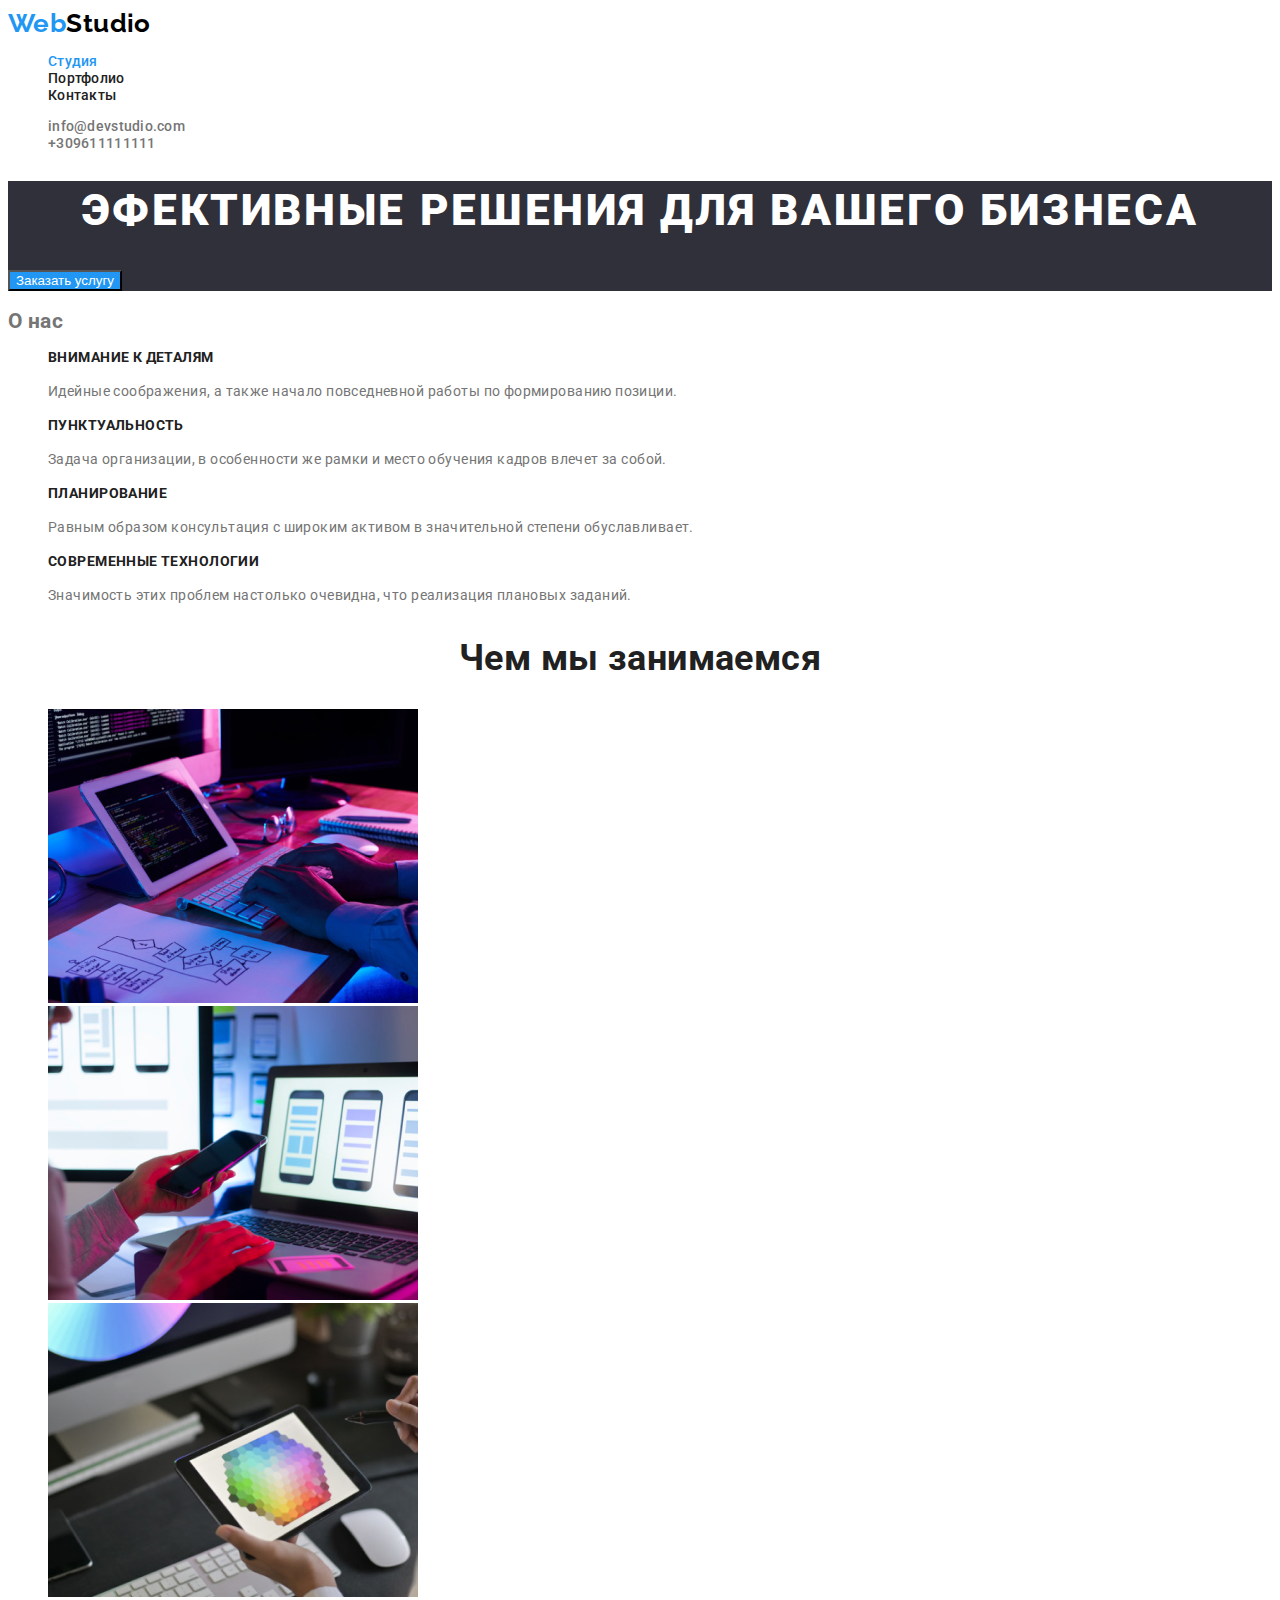
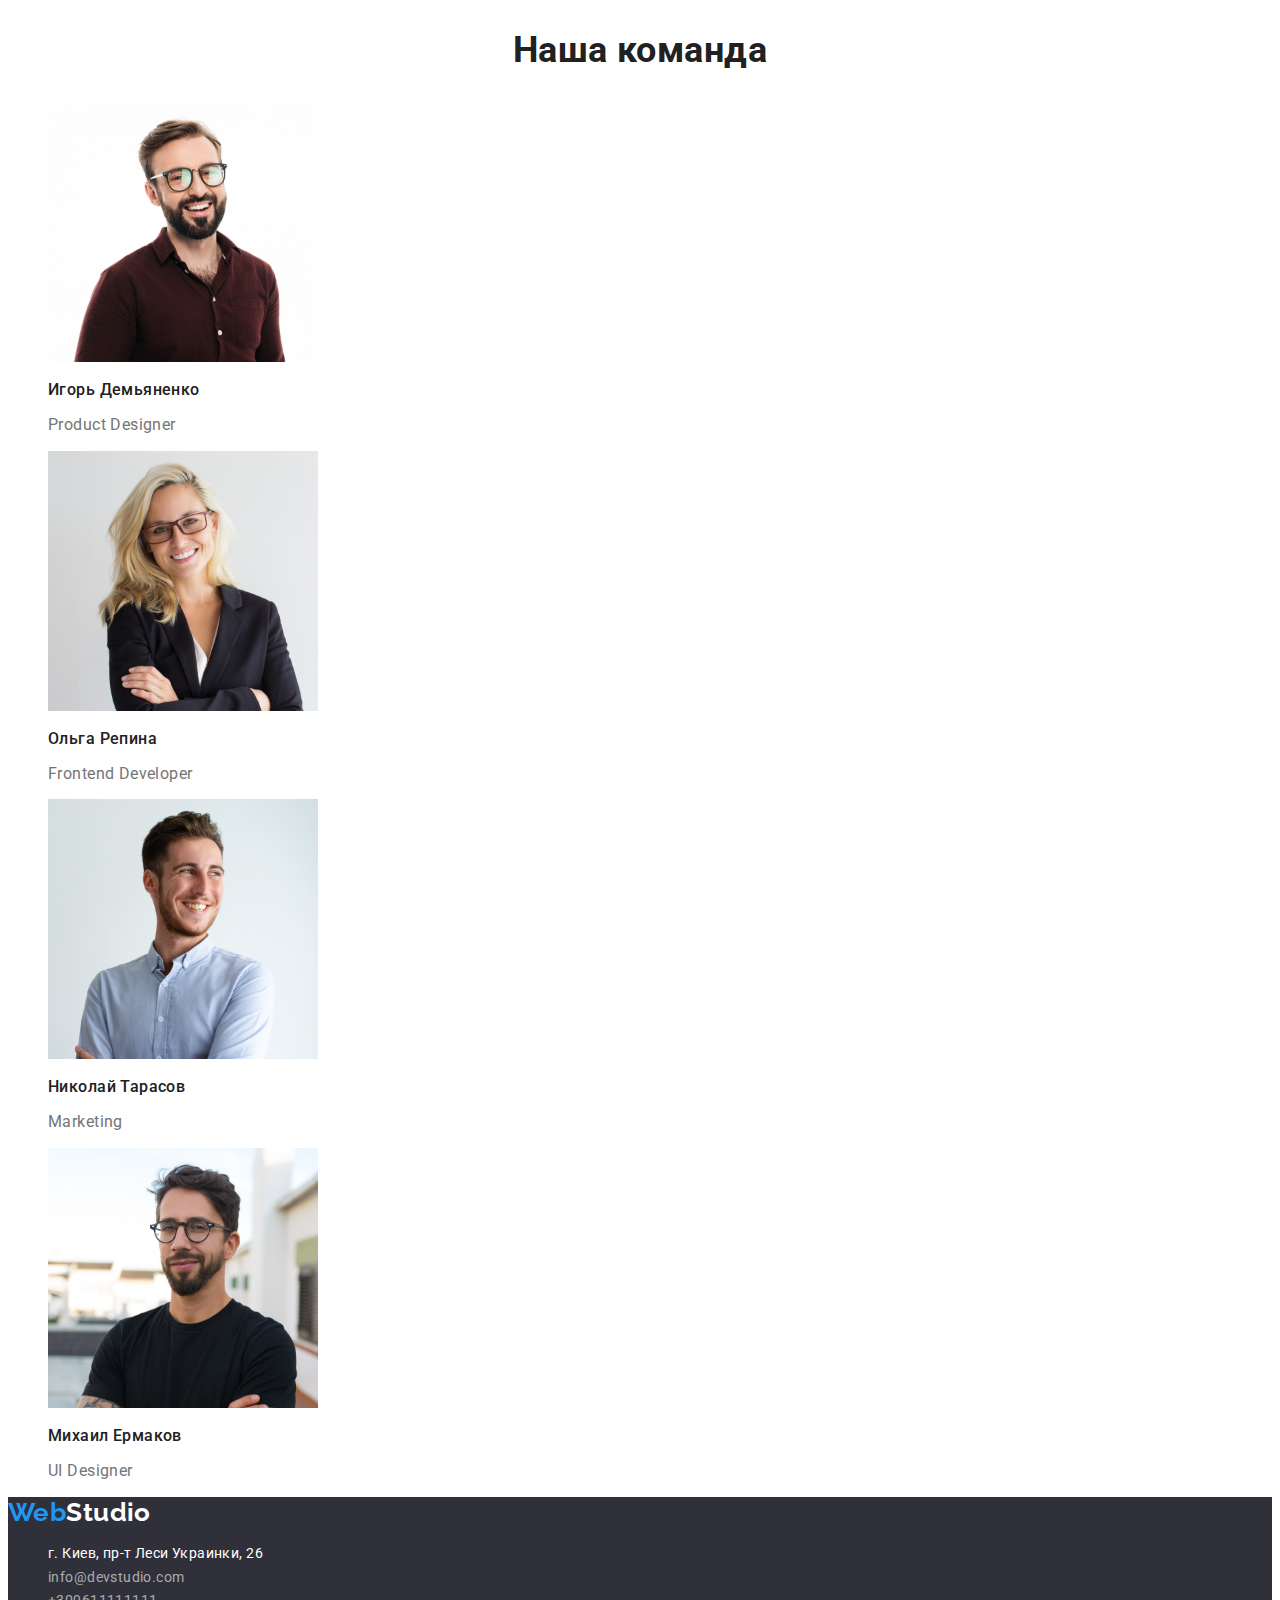
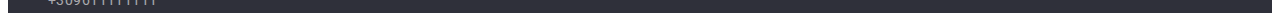
==== index.html @ 0e4d88f4 "asdfa" ====
<!DOCTYPE html>
<html lang="ru">
  <head>
    <meta charset="UTF-8" />
    <meta http-equiv="X-UA-Compatible" content="IE=edge" />
    <meta name="viewport" content="width=device-width, initial-scale=1.0" />
    <title>WebStudio</title>
    <link href="https://fonts.googleapis.com/css2?family=Raleway:wght@700&family=Roboto:wght@400;500;700;900&display=swap" rel="stylesheet">
    <link rel="stylesheet" href="./css/style.css" />
  </head>
  <body>
    <header class="head">
      <nav class="navigation">
        <a href="" class="logo"><span class="accent-web">Web</span><span class="accent-studio">Studio</span> </a>
        <ul class="site-nav">
          <li><a href="./index.html" class="nav studio current">Студия</a></li>
          <li><a href="./portfolio.html" class="nav portfolio">Портфолио</a></li>
          <li><a href="" class="nav cont">Контакты</a></li>
        </ul>
      </nav>
      <ul>
        <li class="contacts">
          <a
            href="mailto:info@devstudio.com"
            class="section-title contacts mail"
            >info@devstudio.com</a
          >
        </li>
        <li>
          <a href="tel:+309611111111" class="section-title contacts tel"
            >+309611111111</a
          >
        </li>
      </ul>
    </header>

    <main>
      <!-- Герой-->
      <section class="section bg-hero">
        <h1 class="section-title hero-tittle">
          ЭФЕКТИВНЫЕ РЕШЕНИЯ ДЛЯ ВАШЕГО БИЗНЕСА
        </h1>
        <button type="button" class="hero-button">Заказать услугу</button>
      </section>

      <!--секция feature-->
      <section class="section">
        <h2>О нас</h2>
        <!-- На макете нет, рещил назвать так-->
        <ul>
          <li >
            <h3 class="section-title tittle">Внимание к деталям</h3>
            <p class="text">
              Идейные соображения, а также начало повседневной работы по
              формированию позиции.
            </p>
          </li>
          <li >
            <h3 class="section-title tittle">Пунктуальность</h3>
            <p class="text">
              Задача организации, в особенности же рамки и место обучения кадров
              влечет за собой.
            </p>
          </li>
          <li >
            <h3 class="section-title tittle">Планирование</h3>
            <p class="text">
              Равным образом консультация с широким активом в значительной
              степени обуславливает.
            </p>
          </li>
          <li">
            <h3 class="section-title tittle">Современные технологии</h3>
            <p class="text">
              Значимость этих проблем настолько очевидна, что реализация
              плановых заданий.
            </p>
          </li>
        </ul>
      </section>

      <!--Чем занимаемся-->
      <section>
        <h2 class="section-title work">Чем мы занимаемся</h2>
        <ul>
          <li class="img-box-one">
            <img src="./images/work.jpg" alt="image" width="370" height="294" />
          </li>
          <li>
            <img
              src="./images/work(2).jpg"
              alt="image"
              width="370"
              height="294"
            />
          </li>
          <li>
            <img
              src="./images/work(3).jpg"
              alt="image"
              width="370"
              height="294"
            />
          </li>
        </ul>
      </section>

      <!--Наша команда-->
      <section class="section">
        <h2 class="section-title work">Наша команда</h2>
        <ul>
          <li >
            <img src="./images/img.jpg"  alt="photo" width="270" height="260" />

            <h3 class="section-title team">Игорь Демьяненко</h3>
            <p class="description-team">Product Designer</p>
          </li>

          <li >
            <img
              src="./images/img(1).jpg"
              alt="photo"
              width="270"
              height="260"
            />
            <h3 class="section-title team">Ольга Репина</h3>
            <p class="description-team">Frontend Developer</p>
          </li>

          <li >
            <img
              src="./images/img(2).jpg"
              alt="photo"
              width="270"
              height="260"
            />
            <h3 class="section-title team">Николай Тарасов</h3>
            <p class="description-team">Marketing</p>
          </li>

          <li >
            <img
              src="./images/img(3).jpg"
              alt="photo"
              width="270"
              height="260"
            />
            <h3 class="section-title team">Михаил Ермаков</h3>
            <p class="description-team">UI Designer</p>
          </li>
        </ul>
      </section>
    </main>

    <footer class="bg-footer">
     
      <address>
        <a href="" class="logo"><span class="web-footer">Web</span><span class="studio-footer">Studio</span></a>
        <ul>
          <li>
            <a href="" class="adress"> г. Киев, пр-т Леси Украинки, 26</a>
          </li>
          <li>
            <a href="mailto:info@devstudio.com" class="mail-tel" 
              >info@devstudio.com</a
            >
          </li>
          <li>
            <a href="tel:+309611111111" class="mail-tel">+309611111111</a>
          </li>
        </ul>
      </address>
  
    </footer>
  </body>
</html>
---- css/style.css ----
:root {
  --accent-color: #2196f3;
  --title-color: #212121;
  --text-color: #757575;
  --backgruond-color: #ffffff;
  --footer-bg-color: #2f303a;
}
ul {
  list-style: none;
}

body {
  background-color: var(--backgruond-color);
  font-family: Roboto, sans-serif;
  letter-spacing: 0.03em;
  font-size: 14px;
}

.section {
  color: var(--text-color);
}
.section-title {
  color: var(--title-color);
}

/* Logo  */
.logo {
  font-family: Raleway, cursive;
  font-weight: 700;
  font-size: 26px;
  line-height: 1.19;
  text-decoration: none;
  font-style: normal;
}
.accent-web {
  color: #2196f3;
}
.accent-studio {
  color: #000000;
}

.site-nav {
  color: var(--title-color);
}
.nav {
  color: var(--title-color);
}

.site-nav .nav:focus,
.site-nav .nav:hover,
.site-nav .nav.current {
  color: var(--accent-color);
}
/* студия */
.studio {
  font-weight: 500;
  line-height: 1.14;
  letter-spacing: 0.02em;
  text-decoration: none;
}

/*Портфолио*/
.portfolio {
  font-weight: 500;
  line-height: 1.14;
  letter-spacing: 0.02em;
  text-decoration: none;
}
.current-p {
  color: var(--accent-color);
}

/* Контакты навигации */
.cont {
  font-weight: 500;

  line-height: 1.14;
  letter-spacing: 0.02em;
  text-decoration: none;
}

/* contacts */
.contacts {
  color: var(--text-color);
}
.contacts:hover,
.contacts:focus {
  color: var(--accent-color);
}
.mail {
  font-weight: 500;

  line-height: 1.14;
  letter-spacing: 0.02em;
  text-decoration: none;
}
.tel {
  font-weight: 500;

  line-height: 1.14;
  letter-spacing: 0.02em;
  text-decoration: none;
}

/* Hero tittle */
.hero-tittle {
  font-weight: 900;
  font-size: 44px;
  line-height: 1.36;
  color: var(--backgruond-color);
  text-align: center;
  letter-spacing: 0.06em;
  text-transform: uppercase;
}
.bg-hero {
  background-color: var(--footer-bg-color);
}
.hero-button {
  color: var(--backgruond-color);
  background-color: var(--accent-color);
}

/* О нас */

.tittle {
  font-weight: 700;
  font-size: 14px;
  line-height: 1.14;
  text-transform: uppercase;
}

.text {
  line-height: 1.71;
}

/* Чем занимаемся */
.work {
  font-weight: 700;
  font-size: 36px;
  line-height: 1.16;
  text-align: center;
}

/* Команда*/
.team {
  font-weight: 500;
  font-size: 16px;
  line-height: 1.18;
}
.description-team {
  font-size: 16px;
  line-height: 1.18;
}

/* Footer */
.bg-footer {
  background-color: #2f303a;
}
.web-footer {
  color: #2196f3;
}
.studio-footer {
  color: var(--backgruond-color);
}
.adress {
  line-height: 1.7;
  text-decoration: none;
  font-style: normal;
  color: var(--backgruond-color);
}
.mail-tel {
  line-height: 1.7;
  text-decoration: none;
  font-style: normal;
  color: rgba(255, 255, 255, 0.6);
}

/* Страница Портфолио */

.portfolio-title {
  font-weight: 700;
  font-size: 18px;
  line-height: 2;
  letter-spacing: 0.06em;
}
.portfolio-text {
  font-size: 16px;
  line-height: 1.8;
}

/* Навигация Портфолио */

.text-button {
  font-weight: 500;
  font-size: 16px;
  line-height: 1.6;
  background-color: #f5f4fa;
  border: none;
  box-shadow: 0px 3px 1px rgba(0, 0, 0, 0.1), 0px 1px 2px rgba(0, 0, 0, 0.08),
    0px 2px 2px rgba(0, 0, 0, 0.12);
  border-radius: 4px;
}
.contacts-portfolio:hover,
.contacts-portfolio:focus {
  background-color: var(--accent-color);
}
.text-color-button:hover,
.text-color-button:focus {
  color: var(--backgruond-color);
}
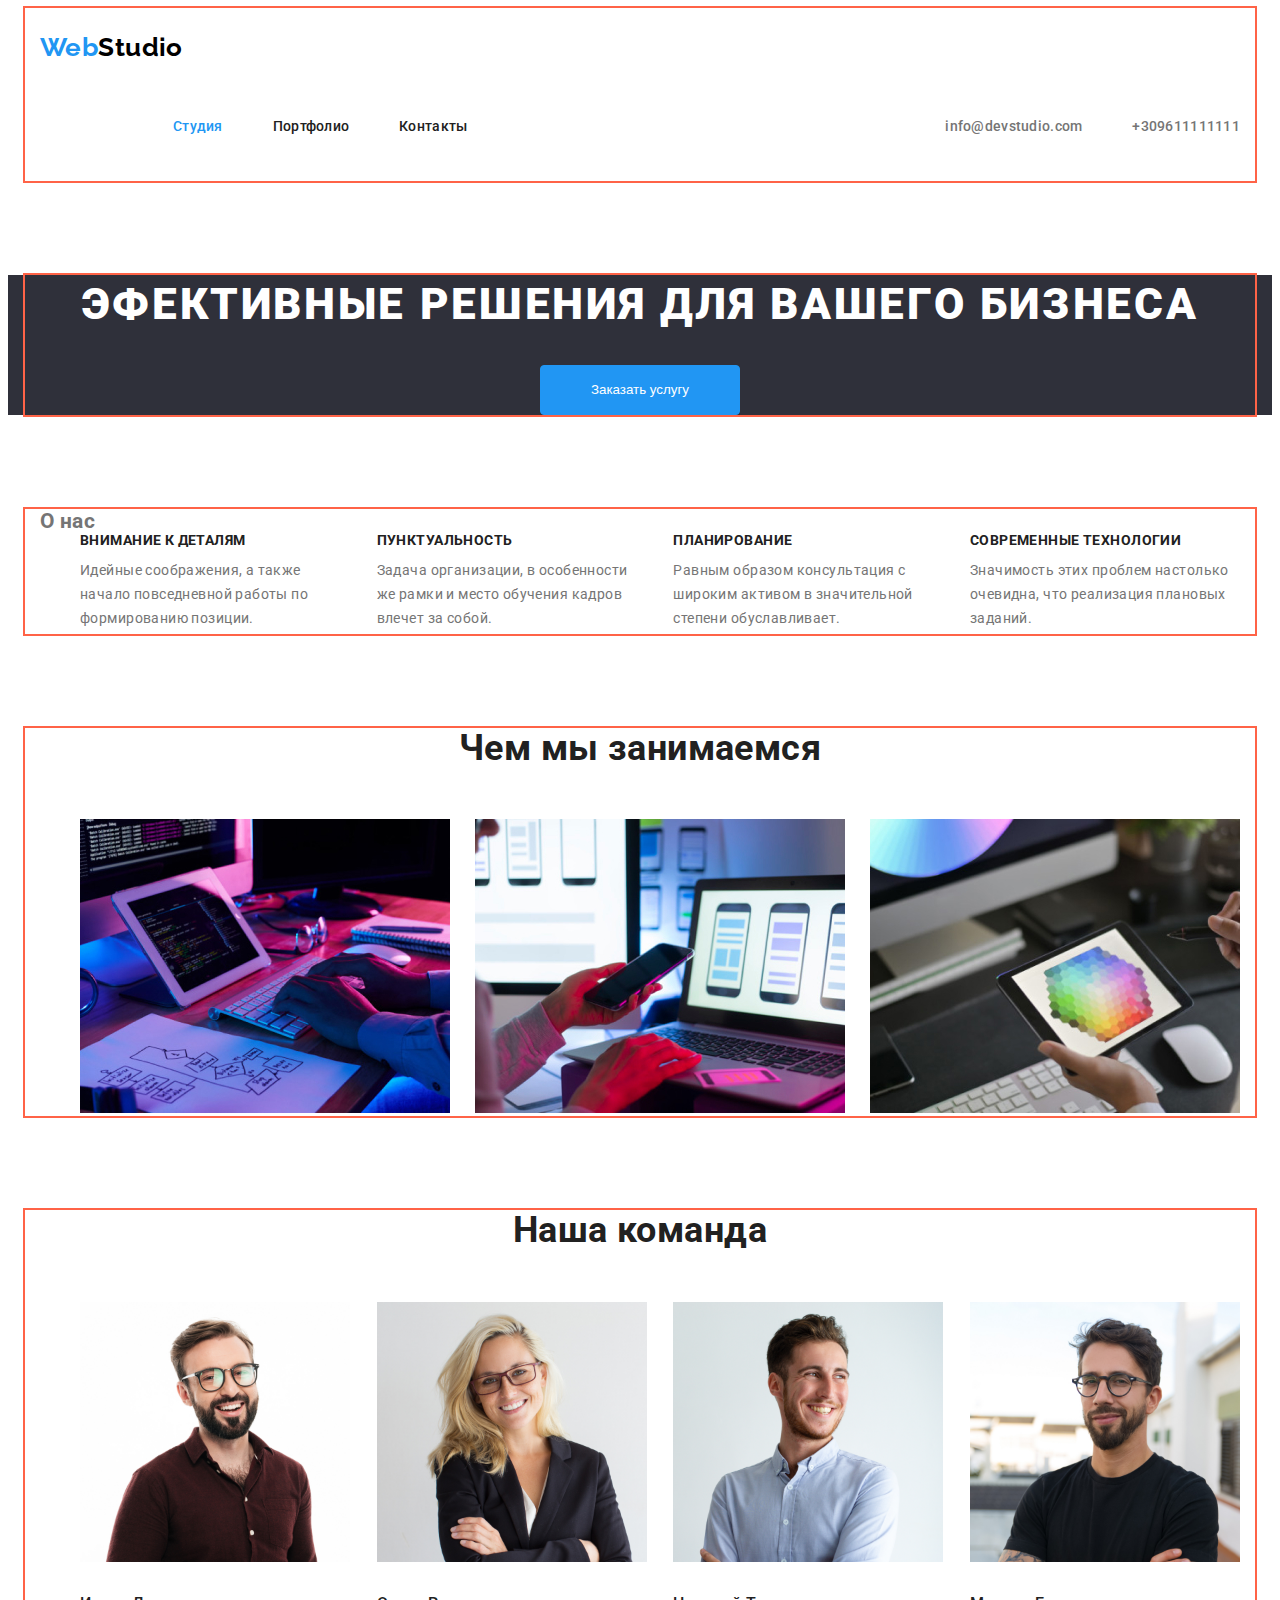
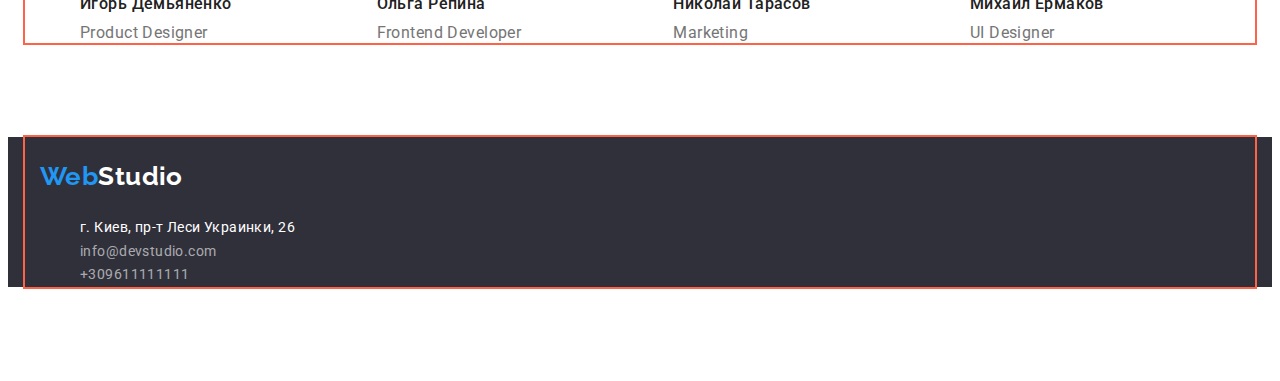
==== commit 4123ab09: "Home work 03" ====
--- a/index.html
+++ b/index.html
@@ -9,47 +9,58 @@
     <link rel="stylesheet" href="./css/style.css" />
   </head>
   <body>
-    <header class="head">
-      <nav class="navigation">
-        <a href="" class="logo"><span class="accent-web">Web</span><span class="accent-studio">Studio</span> </a>
+    
+  <header class="head section">
+    <div class="container main-nav">
+        <nav class="navigation">
+            <a href="" class="logo"><span class="accent-web">Web</span><span class="accent-studio">Studio</span> </a>
         <ul class="site-nav">
-          <li><a href="./index.html" class="nav studio current">Студия</a></li>
-          <li><a href="./portfolio.html" class="nav portfolio">Портфолио</a></li>
-          <li><a href="" class="nav cont">Контакты</a></li>
+          <li class="item"><a href="./index.html" class="nav studio current">Студия</a></li>
+          <li class="item"><a href="./portfolio.html" class="nav portfolio">Портфолио</a></li>
+          <li class="item"><a href="" class="nav cont">Контакты</a></li>
         </ul>
       </nav>
-      <ul>
-        <li class="contacts">
+      <ul class="contacts-header">
+        <li class="contacts item">
           <a
             href="mailto:info@devstudio.com"
             class="section-title contacts mail"
             >info@devstudio.com</a
           >
         </li>
-        <li>
+        <li class="item">
           <a href="tel:+309611111111" class="section-title contacts tel"
             >+309611111111</a
           >
         </li>
       </ul>
+    </div>
     </header>
+  
+  
+   
 
     <main>
       <!-- Герой-->
-      <section class="section bg-hero">
+      
+      <section class=" bg-hero">
+        <div class="container">
         <h1 class="section-title hero-tittle">
           ЭФЕКТИВНЫЕ РЕШЕНИЯ ДЛЯ ВАШЕГО БИЗНЕСА
         </h1>
         <button type="button" class="hero-button">Заказать услугу</button>
-      </section>
-
+      </div>
+      </section>
+    
       <!--секция feature-->
+      
       <section class="section">
+        <div class="container ">
         <h2>О нас</h2>
         <!-- На макете нет, рещил назвать так-->
-        <ul>
-          <li >
-            <h3 class="section-title tittle">Внимание к деталям</h3>
+        <ul class="list">
+          <li class="details">
+            <h3 class="section-title tittle ">Внимание к деталям</h3>
             <p class="text">
               Идейные соображения, а также начало повседневной работы по
               формированию позиции.
@@ -77,12 +88,16 @@
             </p>
           </li>
         </ul>
-      </section>
+      </div>
+      </section>
+    
 
       <!--Чем занимаемся-->
-      <section>
+      
+      <section class="section">
+        <div class="container">
         <h2 class="section-title work">Чем мы занимаемся</h2>
-        <ul>
+        <ul class="list">
           <li class="img-box-one">
             <img src="./images/work.jpg" alt="image" width="370" height="294" />
           </li>
@@ -103,12 +118,16 @@
             />
           </li>
         </ul>
-      </section>
+      </div>
+      </section>
+    
 
       <!--Наша команда-->
+      
       <section class="section">
-        <h2 class="section-title work">Наша команда</h2>
-        <ul>
+        <div class="container">
+        <h2 class="section-title work ">Наша команда</h2>
+        <ul class="list">
           <li >
             <img src="./images/img.jpg"  alt="photo" width="270" height="260" />
 
@@ -149,10 +168,14 @@
             <p class="description-team">UI Designer</p>
           </li>
         </ul>
-      </section>
+      </div>
+      </section>
+    
     </main>
 
+
     <footer class="bg-footer">
+      <div class="container">
      
       <address>
         <a href="" class="logo"><span class="web-footer">Web</span><span class="studio-footer">Studio</span></a>
@@ -161,15 +184,16 @@
             <a href="" class="adress"> г. Киев, пр-т Леси Украинки, 26</a>
           </li>
           <li>
-            <a href="mailto:info@devstudio.com" class="mail-tel" 
+            <a href="mailto:info@devstudio.com" class="mail-tel footer-mail" 
               >info@devstudio.com</a
             >
           </li>
           <li>
-            <a href="tel:+309611111111" class="mail-tel">+309611111111</a>
+            <a href="tel:+309611111111" class="mail-tel footer-tel">+309611111111</a>
           </li>
         </ul>
       </address>
+    </div>
   
     </footer>
   </body>
--- a/css/style.css
+++ b/css/style.css
@@ -5,8 +5,16 @@
   --backgruond-color: #ffffff;
   --footer-bg-color: #2f303a;
 }
+h1,
+h2,
+h3,
+p {
+  margin-top: 0;
+  margin: 0;
+}
 ul {
   list-style: none;
+  margin-top: 0;
 }
 
 body {
@@ -15,12 +23,27 @@
   letter-spacing: 0.03em;
   font-size: 14px;
 }
+.container {
+  width: 1200px;
+  margin-left: auto;
+  margin-right: auto;
+  margin-bottom: 94px;
+  padding-left: 15px;
+  padding-right: 15px;
+
+  outline: 2px solid tomato;
+}
 
 .section {
   color: var(--text-color);
+  /* padding-top: 94px; */
+  /* padding-bottom: 94px; */
 }
 .section-title {
   color: var(--title-color);
+}
+.main-nav {
+  display: flex;
 }
 
 /* Logo  */
@@ -31,6 +54,9 @@
   line-height: 1.19;
   text-decoration: none;
   font-style: normal;
+  display: block;
+  padding-top: 24px;
+  padding-bottom: 24px;
 }
 .accent-web {
   color: #2196f3;
@@ -40,10 +66,23 @@
 }
 
 .site-nav {
+  display: flex;
+  margin-left: 93px;
+
   color: var(--title-color);
+}
+.site-nav .item {
+  margin-right: 50px;
+}
+.site-nav .item:last-child {
+  margin-right: 0;
 }
 .nav {
   color: var(--title-color);
+  display: block;
+  padding-top: 32px;
+  padding-bottom: 32px;
+  list-style: none;
 }
 
 .site-nav .nav:focus,
@@ -89,6 +128,9 @@
 }
 .mail {
   font-weight: 500;
+  display: block;
+  padding-top: 32px;
+  padding-bottom: 32px;
 
   line-height: 1.14;
   letter-spacing: 0.02em;
@@ -96,10 +138,21 @@
 }
 .tel {
   font-weight: 500;
-
-  line-height: 1.14;
-  letter-spacing: 0.02em;
-  text-decoration: none;
+  display: block;
+  padding-top: 32px;
+  padding-bottom: 32px;
+
+  line-height: 1.14;
+  letter-spacing: 0.02em;
+  text-decoration: none;
+}
+.contacts-header {
+  display: flex;
+  align-self: flex-end;
+  margin-left: auto;
+}
+.contacts-header .item + .item {
+  margin-left: 50px;
 }
 
 /* Hero tittle */
@@ -111,13 +164,19 @@
   text-align: center;
   letter-spacing: 0.06em;
   text-transform: uppercase;
+  margin-bottom: 30px;
 }
 .bg-hero {
   background-color: var(--footer-bg-color);
+  text-align: center;
 }
 .hero-button {
   color: var(--backgruond-color);
   background-color: var(--accent-color);
+  width: 200px;
+  height: 50px;
+  border: 1px solid var(--accent-color);
+  border-radius: 4px;
 }
 
 /* О нас */
@@ -127,10 +186,18 @@
   font-size: 14px;
   line-height: 1.14;
   text-transform: uppercase;
+  margin-bottom: 10px;
+}
+.list {
+  display: flex;
+  justify-content: space-between;
 }
 
 .text {
   line-height: 1.71;
+  margin-top: 0;
+  width: 270px;
+  height: 75px;
 }
 
 /* Чем занимаемся */
@@ -139,17 +206,21 @@
   font-size: 36px;
   line-height: 1.16;
   text-align: center;
+  margin-bottom: 50px;
 }
 
 /* Команда*/
+
 .team {
   font-weight: 500;
   font-size: 16px;
   line-height: 1.18;
+  margin-top: 30px;
 }
 .description-team {
   font-size: 16px;
   line-height: 1.18;
+  margin-top: 10px;
 }
 
 /* Footer */
@@ -167,12 +238,20 @@
   text-decoration: none;
   font-style: normal;
   color: var(--backgruond-color);
+  margin-top: 20px;
 }
 .mail-tel {
   line-height: 1.7;
   text-decoration: none;
   font-style: normal;
   color: rgba(255, 255, 255, 0.6);
+}
+.footer-mail {
+  margin-top: 9px;
+}
+.footer-tel {
+  margin-top: 9px;
+  margin-bottom: 60px;
 }
 
 /* Страница Портфолио */
@@ -182,10 +261,12 @@
   font-size: 18px;
   line-height: 2;
   letter-spacing: 0.06em;
+  margin-top: 20px;
 }
 .portfolio-text {
   font-size: 16px;
   line-height: 1.8;
+  margin-top: 4px;
 }
 
 /* Навигация Портфолио */
@@ -195,10 +276,12 @@
   font-size: 16px;
   line-height: 1.6;
   background-color: #f5f4fa;
-  border: none;
+  border: 1px solid transparent var(--accent-color);
+  border-radius: 4px;
+  width: 128px;
+  height: 38px;
   box-shadow: 0px 3px 1px rgba(0, 0, 0, 0.1), 0px 1px 2px rgba(0, 0, 0, 0.08),
     0px 2px 2px rgba(0, 0, 0, 0.12);
-  border-radius: 4px;
 }
 .contacts-portfolio:hover,
 .contacts-portfolio:focus {
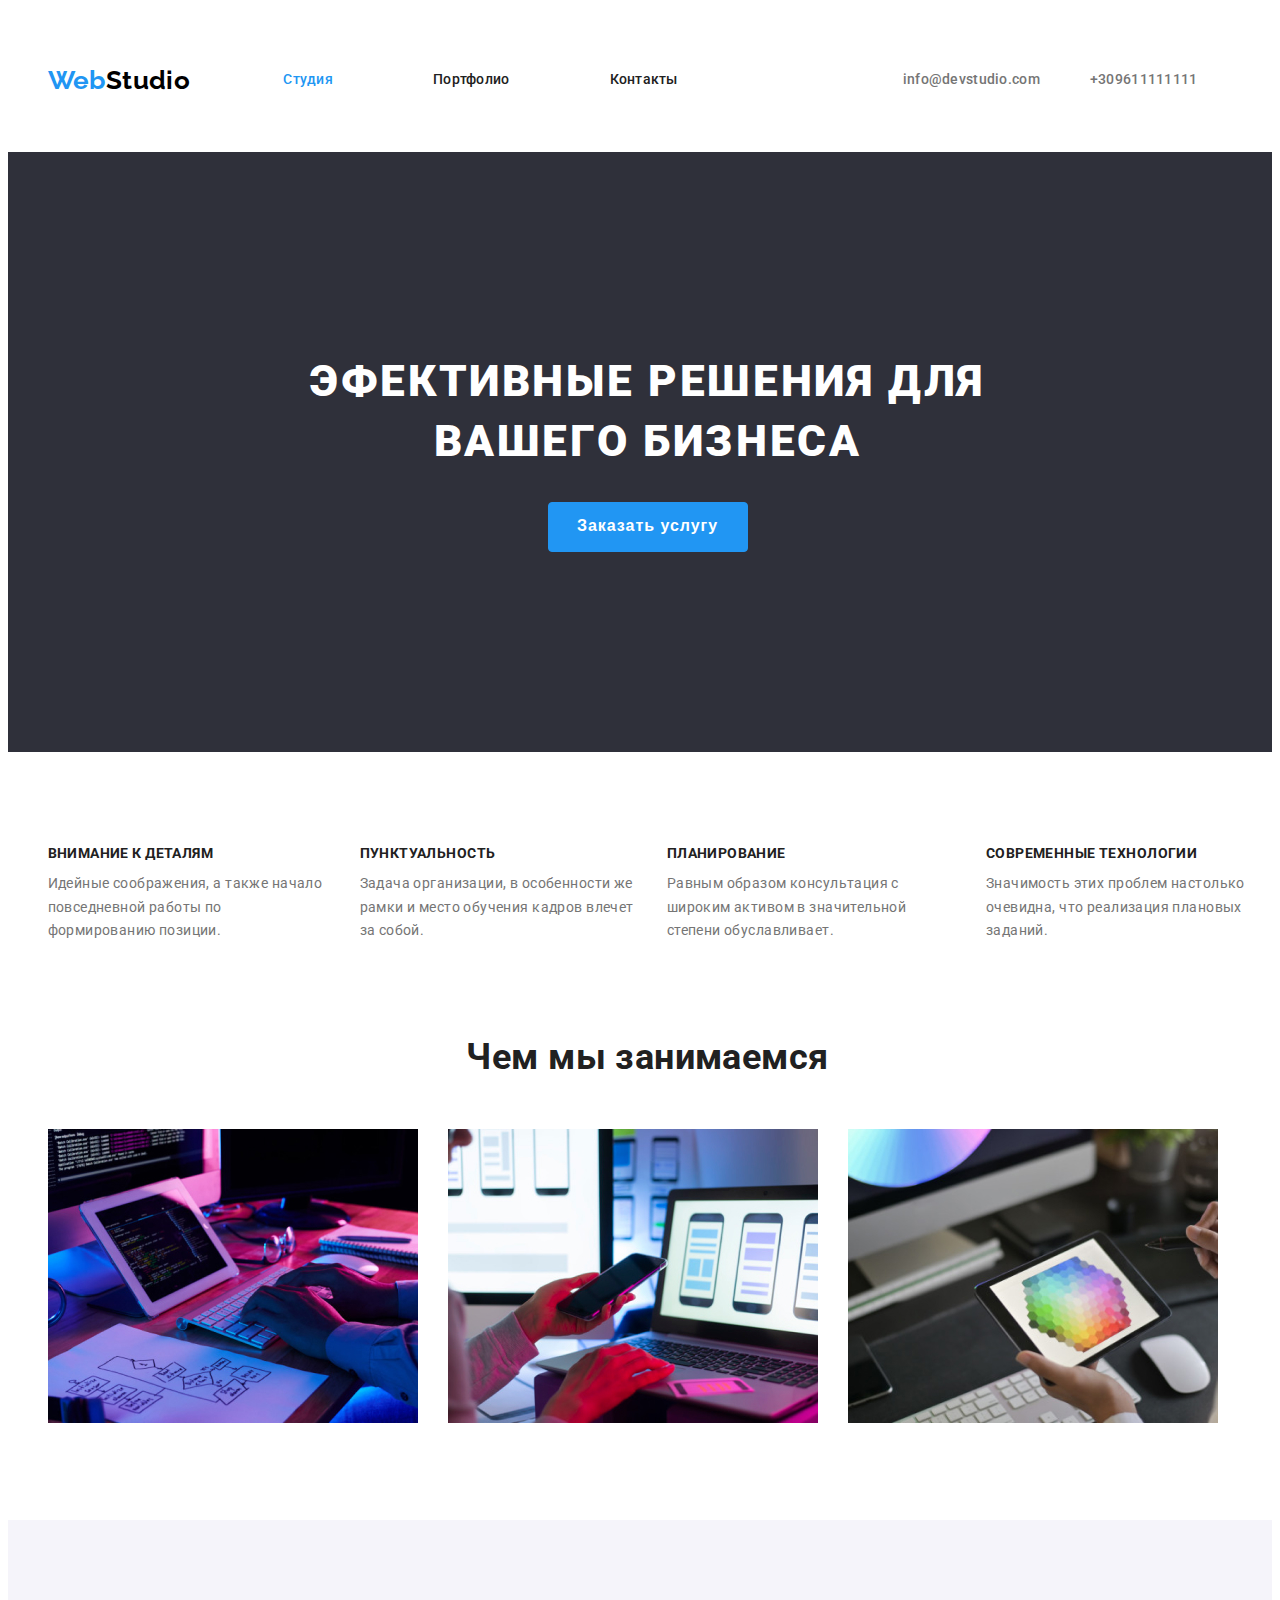
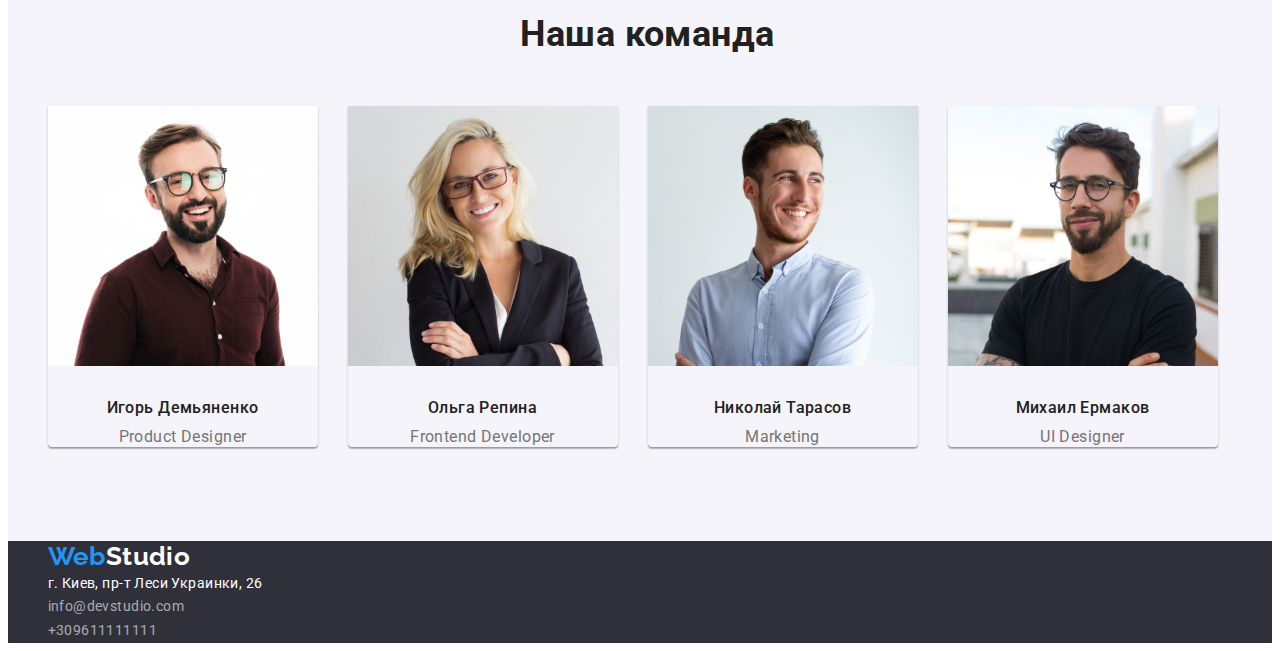
==== commit 3bd2bfc0: "ДЗ" ====
--- a/index.html
+++ b/index.html
@@ -5,196 +5,213 @@
     <meta http-equiv="X-UA-Compatible" content="IE=edge" />
     <meta name="viewport" content="width=device-width, initial-scale=1.0" />
     <title>WebStudio</title>
-    <link href="https://fonts.googleapis.com/css2?family=Raleway:wght@700&family=Roboto:wght@400;500;700;900&display=swap" rel="stylesheet">
+    <link
+      href="https://fonts.googleapis.com/css2?family=Raleway:wght@700&family=Roboto:wght@400;500;700;900&display=swap"
+      rel="stylesheet"
+    />
+    <link
+      rel="stylesheet"
+      href="https://cdnjs.cloudflare.com/ajax/libs/modern-normalize/1.1.0/modern-normalize.min.css"
+      integrity="sha512-wpPYUAdjBVSE4KJnH1VR1HeZfpl1ub8YT/NKx4PuQ5NmX2tKuGu6U/JRp5y+Y8XG2tV+wKQpNHVUX03MfMFn9Q=="
+      crossorigin="anonymous"
+      referrerpolicy="no-referrer"
+    />
     <link rel="stylesheet" href="./css/style.css" />
   </head>
   <body>
-    
-  <header class="head section">
-    <div class="container main-nav">
-        <nav class="navigation">
-            <a href="" class="logo"><span class="accent-web">Web</span><span class="accent-studio">Studio</span> </a>
-        <ul class="site-nav">
-          <li class="item"><a href="./index.html" class="nav studio current">Студия</a></li>
-          <li class="item"><a href="./portfolio.html" class="nav portfolio">Портфолио</a></li>
-          <li class="item"><a href="" class="nav cont">Контакты</a></li>
-        </ul>
-      </nav>
-      <ul class="contacts-header">
-        <li class="contacts item">
-          <a
-            href="mailto:info@devstudio.com"
-            class="section-title contacts mail"
-            >info@devstudio.com</a
-          >
-        </li>
-        <li class="item">
-          <a href="tel:+309611111111" class="section-title contacts tel"
-            >+309611111111</a
-          >
-        </li>
-      </ul>
+    <div class="container">
+      <header>
+        <nav class="navigation main-nav">
+          <a href="" class="logo"
+            ><span class="accent-web">Web</span
+            ><span class="accent-studio">Studio</span>
+          </a>
+          <ul class="site-nav">
+            <li class="item">
+              <a href="./index.html" class="nav studio current">Студия</a>
+            </li>
+            <li class="item">
+              <a href="./portfolio.html" class="nav portfolio">Портфолио</a>
+            </li>
+            <li class="item"><a href="" class="nav cont">Контакты</a></li>
+          </ul>
+
+          <ul class="contacts-header">
+            <li class="contacts item">
+              <a
+                href="mailto:info@devstudio.com"
+                class="section-title contacts mail"
+                >info@devstudio.com</a
+              >
+            </li>
+            <li class="contacts item">
+              <a href="tel:+309611111111" class="section-title contacts tel"
+                >+309611111111</a
+              >
+            </li>
+          </ul>
+        </nav>
+      </header>
     </div>
-    </header>
-  
-  
-   
 
     <main>
       <!-- Герой-->
-      
-      <section class=" bg-hero">
-        <div class="container">
-        <h1 class="section-title hero-tittle">
-          ЭФЕКТИВНЫЕ РЕШЕНИЯ ДЛЯ ВАШЕГО БИЗНЕСА
-        </h1>
-        <button type="button" class="hero-button">Заказать услугу</button>
-      </div>
-      </section>
-    
+      <section class="bg-hero">
+        <div class="container">
+          <h1 class="section-title hero-tittle">
+            ЭФЕКТИВНЫЕ РЕШЕНИЯ ДЛЯ ВАШЕГО БИЗНЕСА
+          </h1>
+          <button type="button" class="hero-button">Заказать услугу</button>
+        </div>
+      </section>
+
       <!--секция feature-->
-      
       <section class="section">
-        <div class="container ">
-        <h2>О нас</h2>
-        <!-- На макете нет, рещил назвать так-->
-        <ul class="list">
-          <li class="details">
-            <h3 class="section-title tittle ">Внимание к деталям</h3>
-            <p class="text">
-              Идейные соображения, а также начало повседневной работы по
-              формированию позиции.
-            </p>
-          </li>
-          <li >
-            <h3 class="section-title tittle">Пунктуальность</h3>
-            <p class="text">
-              Задача организации, в особенности же рамки и место обучения кадров
-              влечет за собой.
-            </p>
-          </li>
-          <li >
-            <h3 class="section-title tittle">Планирование</h3>
-            <p class="text">
-              Равным образом консультация с широким активом в значительной
-              степени обуславливает.
-            </p>
-          </li>
-          <li">
-            <h3 class="section-title tittle">Современные технологии</h3>
-            <p class="text">
-              Значимость этих проблем настолько очевидна, что реализация
-              плановых заданий.
-            </p>
-          </li>
-        </ul>
-      </div>
-      </section>
-    
+        <div class="container">
+          <h2 class="visually-hidden">О нас</h2>
+          <!-- На макете нет, рещил назвать так-->
+          <ul class="tittle-text">
+            <li class="feature-box">
+              <h3 class="section-title tittle">Внимание к деталям</h3>
+              <p class="text">
+                Идейные соображения, а также начало повседневной работы по
+                формированию позиции.
+              </p>
+            </li>
+            <li class="feature-box">
+              <h3 class="section-title tittle">Пунктуальность</h3>
+              <p class="text">
+                Задача организации, в особенности же рамки и место обучения
+                кадров влечет за собой.
+              </p>
+            </li>
+            <li class="feature-box">
+              <h3 class="section-title tittle">Планирование</h3>
+              <p class="text">
+                Равным образом консультация с широким активом в значительной
+                степени обуславливает.
+              </p>
+            </li>
+            <li>
+              <h3 class="section-title tittle">Современные технологии</h3>
+              <p class="text">
+                Значимость этих проблем настолько очевидна, что реализация
+                плановых заданий.
+              </p>
+            </li>
+          </ul>
+        </div>
+      </section>
 
       <!--Чем занимаемся-->
-      
-      <section class="section">
-        <div class="container">
-        <h2 class="section-title work">Чем мы занимаемся</h2>
-        <ul class="list">
-          <li class="img-box-one">
-            <img src="./images/work.jpg" alt="image" width="370" height="294" />
-          </li>
-          <li>
-            <img
-              src="./images/work(2).jpg"
-              alt="image"
-              width="370"
-              height="294"
-            />
-          </li>
-          <li>
-            <img
-              src="./images/work(3).jpg"
-              alt="image"
-              width="370"
-              height="294"
-            />
-          </li>
-        </ul>
-      </div>
-      </section>
-    
+      <section class="section section-work">
+        <div class="container">
+          <h2 class="section-title work">Чем мы занимаемся</h2>
+          <ul class="examples">
+            <li class="examples-img">
+              <img
+                src="./images/work.jpg"
+                alt="image"
+                width="370"
+                height="294"
+              />
+            </li>
+            <li class="examples-img">
+              <img
+                src="./images/work(2).jpg"
+                alt="image"
+                width="370"
+                height="294"
+              />
+            </li>
+            <li class="examples-img">
+              <img
+                src="./images/work(3).jpg"
+                alt="image"
+                width="370"
+                height="294"
+              />
+            </li>
+          </ul>
+        </div>
+      </section>
 
       <!--Наша команда-->
-      
-      <section class="section">
-        <div class="container">
-        <h2 class="section-title work ">Наша команда</h2>
-        <ul class="list">
-          <li >
-            <img src="./images/img.jpg"  alt="photo" width="270" height="260" />
-
-            <h3 class="section-title team">Игорь Демьяненко</h3>
-            <p class="description-team">Product Designer</p>
-          </li>
-
-          <li >
-            <img
-              src="./images/img(1).jpg"
-              alt="photo"
-              width="270"
-              height="260"
-            />
-            <h3 class="section-title team">Ольга Репина</h3>
-            <p class="description-team">Frontend Developer</p>
-          </li>
-
-          <li >
-            <img
-              src="./images/img(2).jpg"
-              alt="photo"
-              width="270"
-              height="260"
-            />
-            <h3 class="section-title team">Николай Тарасов</h3>
-            <p class="description-team">Marketing</p>
-          </li>
-
-          <li >
-            <img
-              src="./images/img(3).jpg"
-              alt="photo"
-              width="270"
-              height="260"
-            />
-            <h3 class="section-title team">Михаил Ермаков</h3>
-            <p class="description-team">UI Designer</p>
-          </li>
-        </ul>
-      </div>
-      </section>
-    
+      <section class="section team-bg-color">
+        <div class="container">
+          <h2 class="section-title work">Наша команда</h2>
+          <ul class="section-team">
+            <li class="team-people">
+              <img
+                src="./images/img.jpg"
+                alt="photo"
+                width="270"
+                height="260"
+              />
+
+              <h3 class="section-title team">Игорь Демьяненко</h3>
+              <p class="description-team">Product Designer</p>
+            </li>
+
+            <li class="team-people">
+              <img
+                src="./images/img(1).jpg"
+                alt="photo"
+                width="270"
+                height="260"
+              />
+              <h3 class="section-title team">Ольга Репина</h3>
+              <p class="description-team">Frontend Developer</p>
+            </li>
+
+            <li class="team-people">
+              <img
+                src="./images/img(2).jpg"
+                alt="photo"
+                width="270"
+                height="260"
+              />
+              <h3 class="section-title team">Николай Тарасов</h3>
+              <p class="description-team">Marketing</p>
+            </li>
+
+            <li class="team-people">
+              <img
+                src="./images/img(3).jpg"
+                alt="photo"
+                width="270"
+                height="260"
+              />
+              <h3 class="section-title team">Михаил Ермаков</h3>
+              <p class="description-team">UI Designer</p>
+            </li>
+          </ul>
+        </div>
+      </section>
     </main>
-
 
     <footer class="bg-footer">
       <div class="container">
-     
-      <address>
-        <a href="" class="logo"><span class="web-footer">Web</span><span class="studio-footer">Studio</span></a>
-        <ul>
-          <li>
-            <a href="" class="adress"> г. Киев, пр-т Леси Украинки, 26</a>
-          </li>
-          <li>
-            <a href="mailto:info@devstudio.com" class="mail-tel footer-mail" 
-              >info@devstudio.com</a
-            >
-          </li>
-          <li>
-            <a href="tel:+309611111111" class="mail-tel footer-tel">+309611111111</a>
-          </li>
-        </ul>
-      </address>
-    </div>
-  
+        <a href="" class="logo footer-logo"
+          ><span class="web-footer">Web</span
+          ><span class="studio-footer">Studio</span></a
+        >
+        <address>
+          <ul>
+            <li>
+              <a href="" class="adress"> г. Киев, пр-т Леси Украинки, 26</a>
+            </li>
+            <li>
+              <a href="mailto:info@devstudio.com" class="mail-tel"
+                >info@devstudio.com</a
+              >
+            </li>
+            <li>
+              <a href="tel:+309611111111" class="mail-tel">+309611111111</a>
+            </li>
+          </ul>
+        </address>
+      </div>
     </footer>
   </body>
 </html>
--- a/css/style.css
+++ b/css/style.css
@@ -4,17 +4,19 @@
   --text-color: #757575;
   --backgruond-color: #ffffff;
   --footer-bg-color: #2f303a;
+  --team-bg-color: #f5f4fa;
+}
+ul {
+  list-style: none;
 }
 h1,
 h2,
 h3,
+ul,
+li,
 p {
-  margin-top: 0;
   margin: 0;
-}
-ul {
-  list-style: none;
-  margin-top: 0;
+  padding: 0;
 }
 
 body {
@@ -23,29 +25,27 @@
   letter-spacing: 0.03em;
   font-size: 14px;
 }
+
+.section {
+  color: var(--text-color);
+  padding-top: 94px;
+  padding-bottom: 94px;
+}
+.section-title {
+  color: var(--title-color);
+}
 .container {
   width: 1200px;
   margin-left: auto;
   margin-right: auto;
-  margin-bottom: 94px;
   padding-left: 15px;
-  padding-right: 15px;
-
-  outline: 2px solid tomato;
-}
-
-.section {
-  color: var(--text-color);
-  /* padding-top: 94px; */
-  /* padding-bottom: 94px; */
-}
-.section-title {
-  color: var(--title-color);
+  padding-right: auto;
+  /* outline: 2px solid tomato; */
 }
 .main-nav {
   display: flex;
-}
-
+  align-items: center;
+}
 /* Logo  */
 .logo {
   font-family: Raleway, cursive;
@@ -54,7 +54,7 @@
   line-height: 1.19;
   text-decoration: none;
   font-style: normal;
-  display: block;
+  margin-right: 93px;
   padding-top: 24px;
   padding-bottom: 24px;
 }
@@ -64,25 +64,20 @@
 .accent-studio {
   color: #000000;
 }
-
-.site-nav {
-  display: flex;
-  margin-left: 93px;
-
+.site-nav,
+.item {
   color: var(--title-color);
-}
-.site-nav .item {
+  display: flex;
   margin-right: 50px;
+  padding-top: 32px;
+  padding-bottom: 32px;
 }
 .site-nav .item:last-child {
   margin-right: 0;
 }
+
 .nav {
   color: var(--title-color);
-  display: block;
-  padding-top: 32px;
-  padding-bottom: 32px;
-  list-style: none;
 }
 
 .site-nav .nav:focus,
@@ -126,11 +121,15 @@
 .contacts:focus {
   color: var(--accent-color);
 }
+.contacts-header {
+  display: flex;
+  margin-left: auto;
+}
+.site-nav .item + .item {
+  margin-left: 50px;
+}
 .mail {
   font-weight: 500;
-  display: block;
-  padding-top: 32px;
-  padding-bottom: 32px;
 
   line-height: 1.14;
   letter-spacing: 0.02em;
@@ -138,21 +137,10 @@
 }
 .tel {
   font-weight: 500;
-  display: block;
-  padding-top: 32px;
-  padding-bottom: 32px;
-
-  line-height: 1.14;
-  letter-spacing: 0.02em;
-  text-decoration: none;
-}
-.contacts-header {
-  display: flex;
-  align-self: flex-end;
-  margin-left: auto;
-}
-.contacts-header .item + .item {
-  margin-left: 50px;
+
+  line-height: 1.14;
+  letter-spacing: 0.02em;
+  text-decoration: none;
 }
 
 /* Hero tittle */
@@ -164,22 +152,43 @@
   text-align: center;
   letter-spacing: 0.06em;
   text-transform: uppercase;
+  margin-bottom: 40px;
+  width: 696px;
+  margin: 0 auto;
   margin-bottom: 30px;
 }
 .bg-hero {
   background-color: var(--footer-bg-color);
   text-align: center;
+  padding-top: 200px;
+  padding-bottom: 200px;
 }
 .hero-button {
   color: var(--backgruond-color);
   background-color: var(--accent-color);
+  border: 1px solid var(--accent-color);
+  border-radius: 4px;
   width: 200px;
   height: 50px;
-  border: 1px solid var(--accent-color);
-  border-radius: 4px;
+  font-weight: 700;
+  font-size: 16px;
+  line-height: 1.8;
+  align-items: center;
+  text-align: center;
+  letter-spacing: 0.06em;
 }
 
 /* О нас */
+.visually-hidden {
+  position: absolute;
+  width: 1px;
+  height: 1px;
+  margin: -1px;
+  padding: 0;
+  overflow: hidden;
+  border: 0;
+  clip: rect(0 0 0 0);
+}
 
 .tittle {
   font-weight: 700;
@@ -188,19 +197,21 @@
   text-transform: uppercase;
   margin-bottom: 10px;
 }
-.list {
-  display: flex;
-  justify-content: space-between;
-}
 
 .text {
   line-height: 1.71;
-  margin-top: 0;
-  width: 270px;
-  height: 75px;
+}
+.tittle-text {
+  display: flex;
+}
+.feature-box {
+  margin-right: 30px;
 }
 
 /* Чем занимаемся */
+.section-work {
+  padding-top: 0;
+}
 .work {
   font-weight: 700;
   font-size: 36px;
@@ -208,50 +219,86 @@
   text-align: center;
   margin-bottom: 50px;
 }
+.examples {
+  display: flex;
+}
+
+.examples-img {
+  margin-right: 30px;
+  display: block;
+  height: auto;
+  max-width: 100%;
+}
+.examples-img:last-child {
+  margin-right: 0;
+}
 
 /* Команда*/
-
+.team-bg-color {
+  background-color: var(--team-bg-color);
+}
+.section-team {
+  display: flex;
+}
 .team {
+  text-align: center;
   font-weight: 500;
   font-size: 16px;
   line-height: 1.18;
+  margin-bottom: 10px;
   margin-top: 30px;
 }
+.team-img {
+  display: block;
+  height: auto;
+  max-width: 100%;
+  margin-right: 30px;
+}
+
 .description-team {
   font-size: 16px;
   line-height: 1.18;
-  margin-top: 10px;
+  text-align: center;
+}
+.team-people {
+  margin-right: 30px;
+
+  box-shadow: 0px 1px 3px rgba(0, 0, 0, 0.12), 0px 1px 1px rgba(0, 0, 0, 0.14),
+    0px 2px 1px rgba(0, 0, 0, 0.2);
+  border-radius: 0px 0px 4px 4px;
+}
+.team-people:last-child {
+  margin-right: 0;
 }
 
 /* Footer */
 .bg-footer {
   background-color: #2f303a;
 }
+.footer-logo {
+  padding: 0;
+
+  margin-bottom: 20px;
+}
 .web-footer {
   color: #2196f3;
 }
 .studio-footer {
   color: var(--backgruond-color);
 }
+
 .adress {
   line-height: 1.7;
   text-decoration: none;
   font-style: normal;
   color: var(--backgruond-color);
-  margin-top: 20px;
+  margin-bottom: 9px;
 }
 .mail-tel {
   line-height: 1.7;
   text-decoration: none;
   font-style: normal;
   color: rgba(255, 255, 255, 0.6);
-}
-.footer-mail {
-  margin-top: 9px;
-}
-.footer-tel {
-  margin-top: 9px;
-  margin-bottom: 60px;
 }
 
 /* Страница Портфолио */
@@ -261,12 +308,12 @@
   font-size: 18px;
   line-height: 2;
   letter-spacing: 0.06em;
+  margin-bottom: 4px;
   margin-top: 20px;
 }
 .portfolio-text {
   font-size: 16px;
   line-height: 1.8;
-  margin-top: 4px;
 }
 
 /* Навигация Портфолио */
@@ -276,18 +323,43 @@
   font-size: 16px;
   line-height: 1.6;
   background-color: #f5f4fa;
-  border: 1px solid transparent var(--accent-color);
-  border-radius: 4px;
-  width: 128px;
-  height: 38px;
+  border: none;
   box-shadow: 0px 3px 1px rgba(0, 0, 0, 0.1), 0px 1px 2px rgba(0, 0, 0, 0.08),
     0px 2px 2px rgba(0, 0, 0, 0.12);
-}
+  border-radius: 4px;
+}
+
 .contacts-portfolio:hover,
 .contacts-portfolio:focus {
   background-color: var(--accent-color);
 }
+.contacts-portfolio:last-child {
+  margin-right: 8px;
+}
+
+.portfolio-button {
+  display: flex;
+  margin-bottom: 56px;
+  justify-content: center;
+}
+
 .text-color-button:hover,
 .text-color-button:focus {
   color: var(--backgruond-color);
 }
+.cards-portfolio {
+  display: flex;
+  flex-wrap: wrap;
+}
+.description-cards {
+  width: 370px;
+  height: 404px;
+  margin-right: 30px;
+  margin-bottom: 30px;
+}
+.description-cards:nth-child(3n) {
+  margin-right: 0;
+}
+.description-cards:nth-last-child(-n + 3) {
+  margin-bottom: 0;
+}
